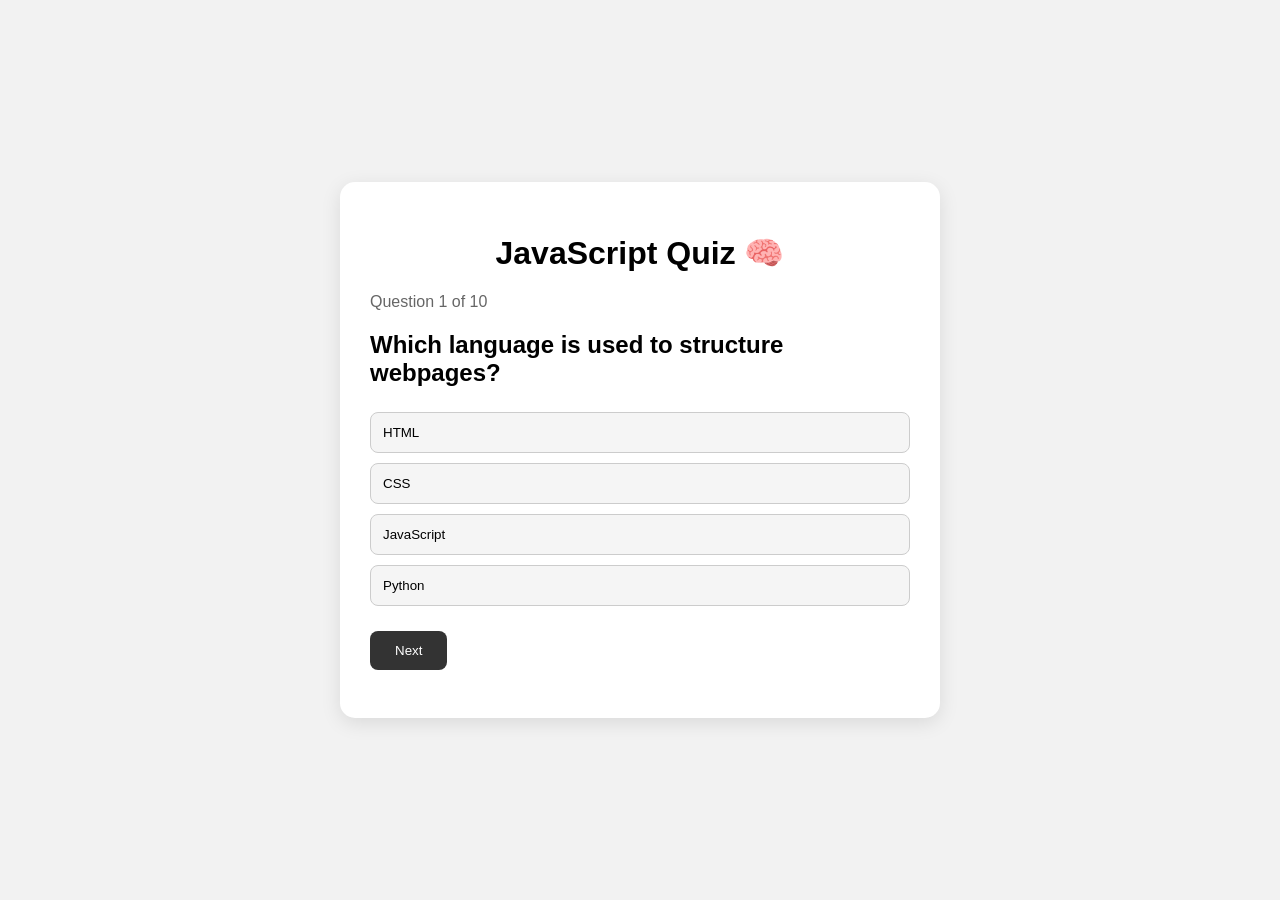
==== Quiz Project/index.html @ e46f083f "quiz app" ====
<!DOCTYPE html>
<html lang="en">
<head>
    <meta charset="UTF-8">
    <meta name="viewport" content="width=device-width, initial-scale=1.0">

    <title>JavaScript Quiz</title>

    <link rel="stylesheet" href="style.css">
</head>

<body>

    <div class="quiz-container">

        <h1>JavaScript Quiz 🧠</h1>

        <p id="questionNumber"></p>

        <h2 id="question"></h2>

        <div id="options"></div>

        <button id="nextButton">Next</button>

        <p id="result"></p>

    </div>

    <script src="script.js"></script>

</body>
</html>
---- Quiz Project/style.css ----
* {
    box-sizing: border-box;
}

body {
    margin: 0;
    font-family: Arial, sans-serif;
    background: #f2f2f2;

    display: flex;
    justify-content: center;
    align-items: center;

    min-height: 100vh;
}

.quiz-container {
    width: 90%;
    max-width: 600px;

    background: white;

    padding: 30px;

    border-radius: 15px;

    box-shadow: 0 5px 20px rgba(0, 0, 0, 0.1);
}

h1 {
    text-align: center;
}

#questionNumber {
    color: #666;
}

#question {
    margin-bottom: 25px;
}

.option {
    display: block;

    width: 100%;

    padding: 12px;

    margin-bottom: 10px;

    border: 1px solid #ccc;

    border-radius: 8px;

    background: #f5f5f5;

    cursor: pointer;

    text-align: left;
}

.option:hover {
    background: #e5e5e5;
}

#nextButton {
    margin-top: 15px;

    padding: 12px 25px;

    border: none;

    border-radius: 8px;

    background: #333;

    color: white;

    cursor: pointer;
}

#nextButton:hover {
    opacity: 0.8;
}

#result {
    font-size: 18px;
    font-weight: bold;
}

.option:disabled {
    cursor: not-allowed;
    opacity: 0.9;
}

#restartButton {
    margin-top: 15px;

    padding: 12px 25px;

    border: none;

    border-radius: 8px;

    background: #333;

    color: white;

    cursor: pointer;
}

#restartButton:hover {
    opacity: 0.8;
}
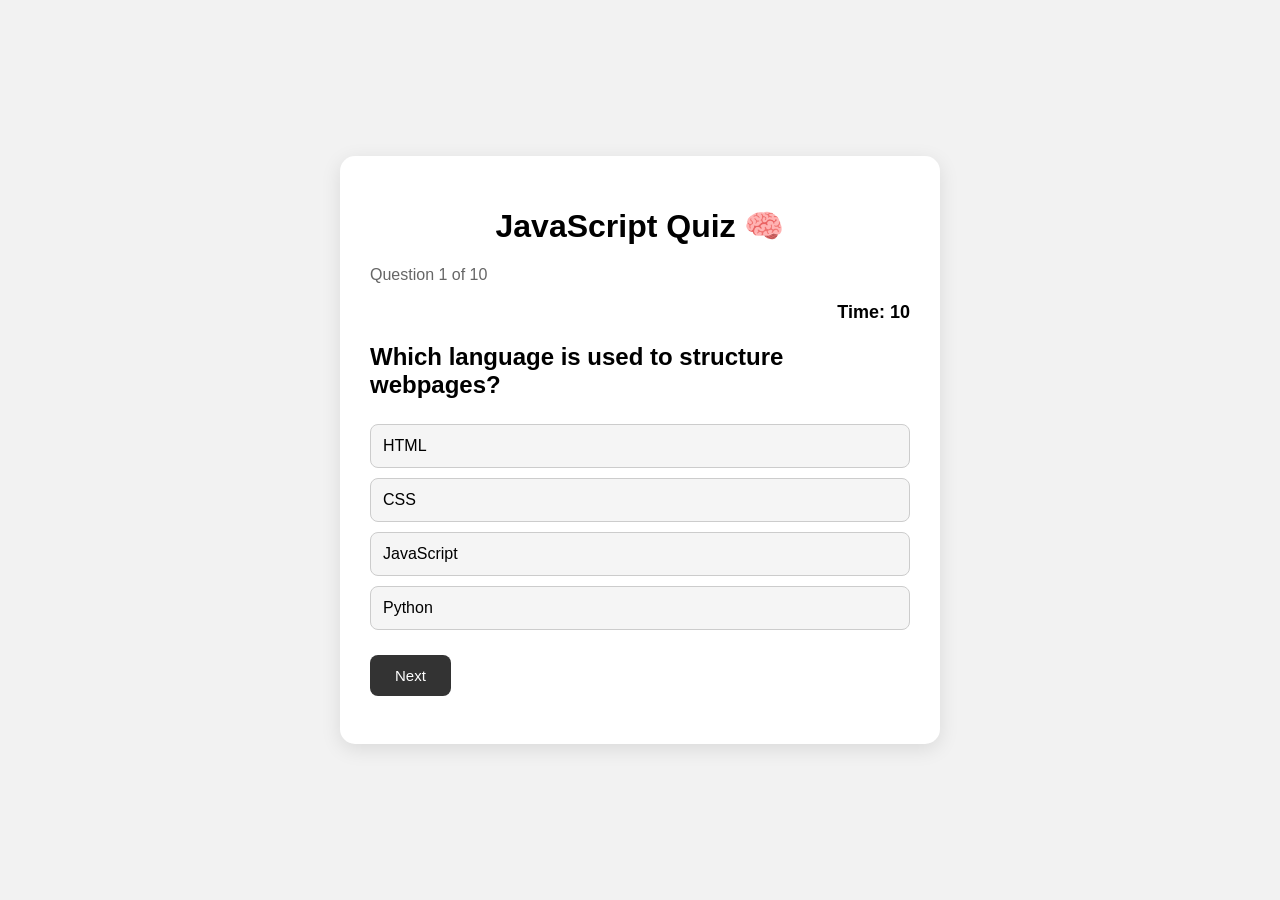
==== commit 8f513847: "quiz project" ====
--- a/Quiz Project/index.html
+++ b/Quiz Project/index.html
@@ -1,8 +1,11 @@
 <!DOCTYPE html>
 <html lang="en">
+
 <head>
     <meta charset="UTF-8">
-    <meta name="viewport" content="width=device-width, initial-scale=1.0">
+
+    <meta name="viewport"
+          content="width=device-width, initial-scale=1.0">
 
     <title>JavaScript Quiz</title>
 
@@ -17,6 +20,8 @@
 
         <p id="questionNumber"></p>
 
+        <p id="timer">Time: 10</p>
+
         <h2 id="question"></h2>
 
         <div id="options"></div>
@@ -30,4 +35,5 @@
     <script src="script.js"></script>
 
 </body>
+
 </html>
--- a/Quiz Project/style.css
+++ b/Quiz Project/style.css
@@ -4,11 +4,15 @@
 
 body {
     margin: 0;
+
     font-family: Arial, sans-serif;
+
     background: #f2f2f2;
 
     display: flex;
+
     justify-content: center;
+
     align-items: center;
 
     min-height: 100vh;
@@ -16,6 +20,7 @@
 
 .quiz-container {
     width: 90%;
+
     max-width: 600px;
 
     background: white;
@@ -33,6 +38,14 @@
 
 #questionNumber {
     color: #666;
+}
+
+#timer {
+    font-size: 18px;
+
+    font-weight: bold;
+
+    text-align: right;
 }
 
 #question {
@@ -57,42 +70,21 @@
     cursor: pointer;
 
     text-align: left;
+
+    font-size: 16px;
 }
 
-.option:hover {
+.option:hover:not(:disabled) {
     background: #e5e5e5;
-}
-
-#nextButton {
-    margin-top: 15px;
-
-    padding: 12px 25px;
-
-    border: none;
-
-    border-radius: 8px;
-
-    background: #333;
-
-    color: white;
-
-    cursor: pointer;
-}
-
-#nextButton:hover {
-    opacity: 0.8;
-}
-
-#result {
-    font-size: 18px;
-    font-weight: bold;
 }
 
 .option:disabled {
     cursor: not-allowed;
+
     opacity: 0.9;
 }
 
+#nextButton,
 #restartButton {
     margin-top: 15px;
 
@@ -107,8 +99,32 @@
     color: white;
 
     cursor: pointer;
+
+    font-size: 15px;
 }
 
+#nextButton:hover,
 #restartButton:hover {
     opacity: 0.8;
+}
+
+#result {
+    font-size: 18px;
+
+    font-weight: bold;
+}
+
+@media (max-width: 500px) {
+
+    .quiz-container {
+        padding: 20px;
+    }
+
+    h1 {
+        font-size: 25px;
+    }
+
+    #question {
+        font-size: 20px;
+    }
 }
